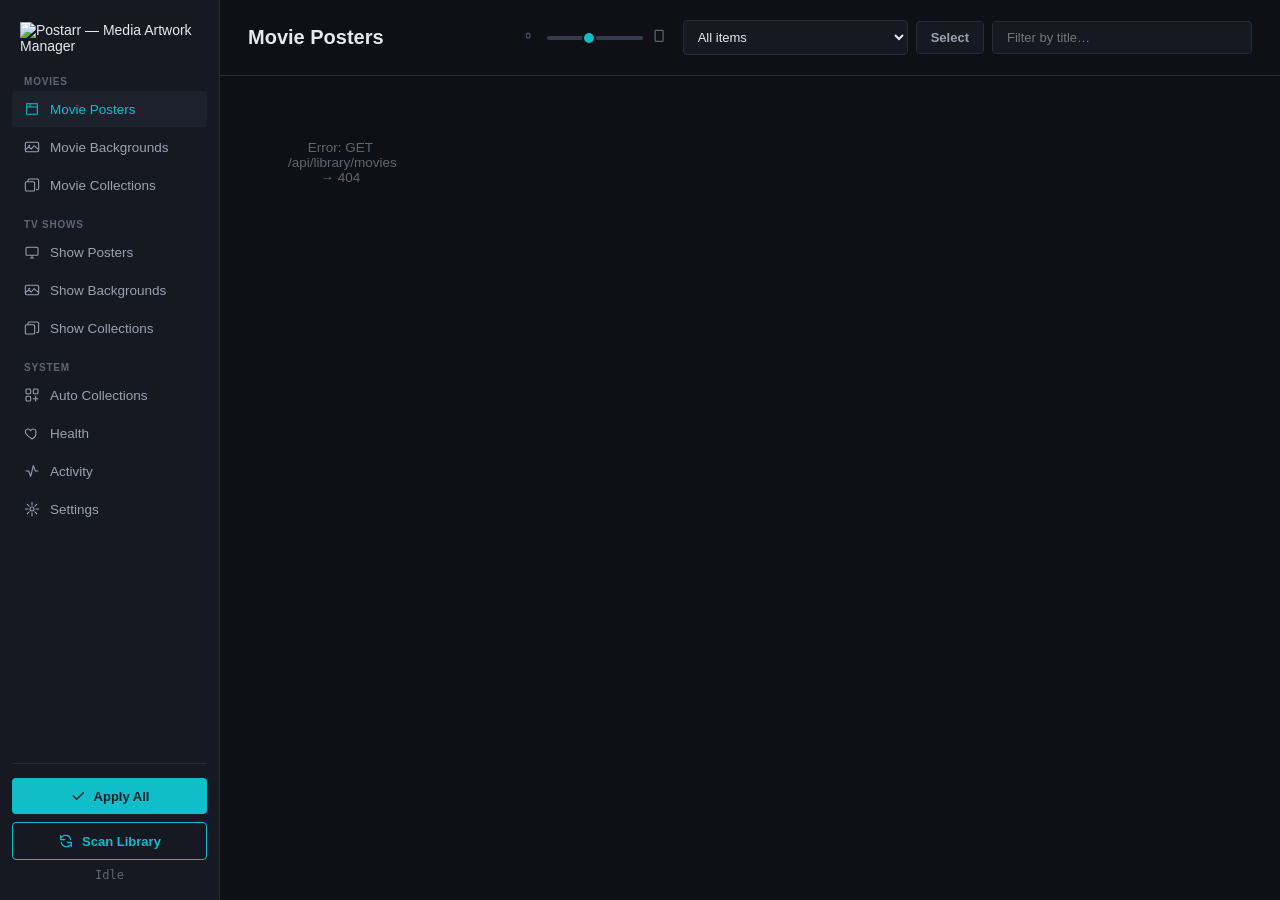
==== src/Postarr/wwwroot/index.html @ cadaa05f "Postarr 1.7.7: automatic database backups with restore - DatabaseBackupService: SQLite online backup" ====
<!DOCTYPE html>
<html lang="en">
<head>
  <meta charset="UTF-8" />
  <meta name="viewport" content="width=device-width, initial-scale=1.0" />
  <title>Postarr</title>
  <link rel="icon" href="/favicon.ico?v=1.0.34" sizes="any" />
  <link rel="stylesheet" href="css/app.css?v=1.0.78" />
</head>
<body>
<div id="app">

  <aside class="sidebar">
    <div class="brand">
      <img src="/images/logo/postarr-logo.png?v=1.0.44" alt="Postarr — Media Artwork Manager" class="brand-logo" />
    </div>

    <nav class="nav">
      <div class="nav-group-label">Movies</div>
      <button class="nav-item active" data-view="movies">
        <svg viewBox="0 0 24 24" width="16" height="16"><path d="M4 4h16v16H4z" stroke="currentColor" stroke-width="1.6" fill="none"/><path d="M4 9h16M9 4v5" stroke="currentColor" stroke-width="1.6"/></svg>
        Movie Posters
      </button>
      <button class="nav-item" data-view="movie-backgrounds">
        <svg viewBox="0 0 24 24" width="16" height="16"><rect x="2" y="5" width="20" height="14" rx="2" stroke="currentColor" stroke-width="1.6" fill="none"/><circle cx="8" cy="10" r="1.5" fill="currentColor"/><path d="M2 16l5-4 4 3 4-5 7 6" stroke="currentColor" stroke-width="1.6" fill="none" stroke-linecap="round"/></svg>
        Movie Backgrounds
      </button>
      <button class="nav-item" data-view="movie-collections">
        <svg viewBox="0 0 24 24" width="16" height="16"><rect x="2" y="7" width="14" height="14" rx="2" stroke="currentColor" stroke-width="1.6" fill="none"/><path d="M6 7V5a2 2 0 0 1 2-2h12a2 2 0 0 1 2 2v12a2 2 0 0 1-2 2h-2" stroke="currentColor" stroke-width="1.6" fill="none"/></svg>
        Movie Collections
      </button>

      <div class="nav-group-label" style="margin-top:10px">TV Shows</div>
      <button class="nav-item" data-view="shows">
        <svg viewBox="0 0 24 24" width="16" height="16"><rect x="3" y="5" width="18" height="12" rx="1.5" stroke="currentColor" stroke-width="1.6" fill="none"/><path d="M9 21h6M12 17v4" stroke="currentColor" stroke-width="1.6"/></svg>
        Show Posters
      </button>
      <button class="nav-item" data-view="show-backgrounds">
        <svg viewBox="0 0 24 24" width="16" height="16"><rect x="2" y="5" width="20" height="14" rx="2" stroke="currentColor" stroke-width="1.6" fill="none"/><circle cx="8" cy="10" r="1.5" fill="currentColor"/><path d="M2 16l5-4 4 3 4-5 7 6" stroke="currentColor" stroke-width="1.6" fill="none" stroke-linecap="round"/></svg>
        Show Backgrounds
      </button>
      <button class="nav-item" data-view="show-collections">
        <svg viewBox="0 0 24 24" width="16" height="16"><rect x="2" y="7" width="14" height="14" rx="2" stroke="currentColor" stroke-width="1.6" fill="none"/><path d="M6 7V5a2 2 0 0 1 2-2h12a2 2 0 0 1 2 2v12a2 2 0 0 1-2 2h-2" stroke="currentColor" stroke-width="1.6" fill="none"/></svg>
        Show Collections
      </button>

      <div class="nav-group-label" style="margin-top:10px">System</div>
      <button class="nav-item" data-view="auto-collections">
        <svg viewBox="0 0 24 24" width="16" height="16"><rect x="3" y="3" width="7" height="7" rx="1.5" stroke="currentColor" stroke-width="1.6" fill="none"/><rect x="14" y="3" width="7" height="7" rx="1.5" stroke="currentColor" stroke-width="1.6" fill="none"/><rect x="3" y="14" width="7" height="7" rx="1.5" stroke="currentColor" stroke-width="1.6" fill="none"/><path d="M17.5 14v7M14 17.5h7" stroke="currentColor" stroke-width="1.6" stroke-linecap="round"/></svg>
        Auto Collections
      </button>
      <button class="nav-item" data-view="health">
        <svg viewBox="0 0 24 24" width="16" height="16"><path d="M12 21s-7-4.35-9.5-8.5C1 9.5 2.5 6 6 6c2 0 3.2 1.2 4 2.5C10.8 7.2 12 6 14 6c3.5 0 5 3.5 3.5 6.5C19 16.65 12 21 12 21z" stroke="currentColor" stroke-width="1.6" fill="none" stroke-linejoin="round"/></svg>
        Health
        <span class="nav-badge" id="health-badge" hidden></span>
      </button>
      <button class="nav-item" data-view="activity">
        <svg viewBox="0 0 24 24" width="16" height="16"><path d="M3 12h4l3 8 4-16 3 8h4" stroke="currentColor" stroke-width="1.6" fill="none" stroke-linecap="round" stroke-linejoin="round"/></svg>
        Activity
        <span class="live-dot" id="live-dot" hidden></span>
      </button>
      <button class="nav-item" data-view="settings">
        <svg viewBox="0 0 24 24" width="16" height="16"><circle cx="12" cy="12" r="3" stroke="currentColor" stroke-width="1.6" fill="none"/><path d="M12 2v4M12 18v4M4.9 4.9l2.8 2.8M16.3 16.3l2.8 2.8M2 12h4M18 12h4M4.9 19.1l2.8-2.8M16.3 7.7l2.8-2.8" stroke="currentColor" stroke-width="1.6" stroke-linecap="round"/></svg>
        Settings
      </button>
    </nav>

    <div class="sidebar-footer">
      <button id="apply-all-btn" class="btn-apply-all">
        <svg viewBox="0 0 24 24" width="16" height="16"><path d="M5 12l5 5L20 7" stroke="currentColor" stroke-width="2" fill="none" stroke-linecap="round" stroke-linejoin="round"/></svg>
        Apply All
      </button>
      <button id="scan-btn" class="btn-scan">
        <svg viewBox="0 0 24 24" width="16" height="16"><path d="M4 4v6h6M20 20v-6h-6" stroke="currentColor" stroke-width="1.8" fill="none" stroke-linecap="round" stroke-linejoin="round"/><path d="M5 14a8 8 0 0 0 14.5 3M19 10A8 8 0 0 0 4.5 7" stroke="currentColor" stroke-width="1.8" fill="none" stroke-linecap="round"/></svg>
        Scan Library
      </button>
      <div class="scan-progress-wrap" id="scan-progress-wrap" hidden>
        <div class="scan-progress-bar"><div class="scan-progress-fill" id="scan-progress-fill"></div></div>
        <div class="scan-progress-text" id="scan-progress-text">Scanning…</div>
        <button id="cancel-scan-btn" class="btn-cancel-scan">✕ Cancel Scan</button>
      </div>
      <div class="scan-status" id="scan-status">Idle</div>
      <button id="logout-btn" class="btn-logout" hidden>Sign out</button>
    </div>
  </aside>

  <main class="content">
    <header class="topbar">
      <button id="nav-toggle" class="nav-toggle" aria-label="Open menu" aria-expanded="false">
        <svg viewBox="0 0 24 24" width="22" height="22" fill="none"><path d="M3 6h18M3 12h18M3 18h18" stroke="currentColor" stroke-width="2" stroke-linecap="round"/></svg>
      </button>
      <h1 id="view-title">Movies</h1>
      <div class="topbar-actions">
        <div class="size-control" id="size-control" title="Poster size">
          <svg viewBox="0 0 24 24" width="14" height="14" fill="none"><rect x="4" y="4" width="6" height="8" rx="1" stroke="currentColor" stroke-width="1.6"/></svg>
          <input type="range" id="size-slider" min="90" max="300" step="10" value="180" aria-label="Poster size" />
          <svg viewBox="0 0 24 24" width="19" height="19" fill="none"><rect x="4" y="3" width="10" height="14" rx="1" stroke="currentColor" stroke-width="1.5"/></svg>
        </div>
        <select id="filter-box" class="filter-box" title="Filter the grid"></select>
        <button id="select-mode-btn" class="select-mode-btn" title="Select multiple">Select</button>
        <input type="search" id="search-box" placeholder="Filter by title…" />
      </div>
    </header>

    <section id="view-movies"              class="view poster-grid"></section>
    <section id="view-movie-backgrounds"   class="view bg-grid"     hidden></section>
    <section id="view-movie-collections"   class="view poster-grid" hidden></section>
    <section id="view-shows"               class="view poster-grid" hidden></section>
    <section id="view-show-backgrounds"    class="view bg-grid"     hidden></section>
    <section id="view-show-collections"    class="view poster-grid" hidden></section>
    <section id="view-auto-collections"    class="view"             hidden></section>
    <section id="view-health"              class="view"             hidden></section>
    <section id="view-activity"            class="view"             hidden></section>
    <section id="view-settings"            class="view"             hidden></section>
  </main>

  <!-- Vertical A–Z jump index (click a letter to scroll the grid to it) -->
  <nav id="az-bar" class="az-bar" aria-label="Jump to letter" hidden></nav>

  <!-- Tap-to-close backdrop for the mobile nav drawer (hidden on desktop) -->
  <div id="nav-scrim" class="nav-scrim" hidden></div>

  <!-- Floating bulk-action bar, shown while multi-select is active -->
  <div id="selection-bar" class="selection-bar" hidden>
    <span id="selection-count">0 selected</span>
    <button id="sel-apply"   class="sel-btn sel-apply">✓ Apply</button>
    <button id="sel-dismiss" class="sel-btn sel-dismiss">✕ Dismiss</button>
    <button id="sel-clear"   class="sel-btn">Clear</button>
  </div>
</div>

<!-- Art picker modal -->
<div id="art-modal" class="modal-overlay" hidden>
  <div class="modal">
    <header class="modal-header">
      <div>
        <h2 id="modal-title">Choose artwork</h2>
        <div class="modal-subtitle" id="modal-subtitle"></div>
      </div>
      <button class="modal-close" id="modal-close">&times;</button>
    </header>
    <!-- Back button shown when drilling into season picker -->
    <button class="modal-back-btn" id="modal-back-btn" hidden>
      <svg viewBox="0 0 24 24" width="14" height="14" fill="none"><path d="M19 12H5M12 5l-7 7 7 7" stroke="currentColor" stroke-width="2" stroke-linecap="round" stroke-linejoin="round"/></svg>
      Back to show
    </button>
    <div class="modal-tabs" id="modal-tabs"></div>
    <div class="modal-toolbar" id="modal-toolbar">
      <label class="textless-toggle">
        <input type="checkbox" id="modal-textless-only" /> Textless only
      </label>
      <label class="textless-toggle match-set-toggle" id="match-set-toggle" hidden
             title="FanArt.tv posters only: also apply the posters from the same set (same language, uploaded together) to the show's other seasons">
        <input type="checkbox" id="modal-match-set" /> Match the other seasons (same FanArt.tv set)
      </label>
      <div class="modal-actions-right" id="modal-actions-right"></div>
    </div>
    <!-- Show detail view (poster + seasons) -->
    <div class="show-detail" id="show-detail" hidden></div>
    <!-- Candidate picker grid -->
    <div class="modal-grid" id="modal-grid" hidden></div>
  </div>
</div>

<div id="toast" class="toast" hidden></div>

<script src="https://cdnjs.cloudflare.com/ajax/libs/microsoft-signalr/7.0.5/signalr.min.js"></script>
<script src="js/app.js?v=1.0.78"></script>
</body>
</html>
---- src/Postarr/wwwroot/css/app.css ----
/* Kometa's default overlay font — used for every text badge so the grid, the settings preview
   and the poster baked by the server all match. */
@font-face {
  font-family: 'InterBadge';
  src: url('/fonts/Inter-Medium.ttf') format('truetype');
  font-weight: 400 700;
  font-display: swap;
}

:root {
  --bg-base: #0e1015;
  --bg-panel: #161922;
  --bg-panel-raised: #1d212c;
  --border-subtle: #262b38;
  --border-strong: #343b4a;
  --text-primary: #e7e9ee;
  --text-secondary: #9aa1b0;
  --text-tertiary: #5f6573;
  /* "Studio" brand theme — from the Postarr logo. Teal is the primary accent; coral is the warm
     highlight (Dismiss, Health badge, "pending"). Green/red stay as semantic status colours only
     (connection OK / errors), separate from the brand accent. The logo/icon images are unchanged. */
  --accent: #10bec9;          /* teal — primary accent */
  --accent-dim: #0e6d76;      /* deep teal */
  --accent-text: #04222a;     /* ink on teal fills */
  --accent-rgb: 16,190,201;   /* same as --accent, as an r,g,b triplet for rgba() (card glows) */
  --coral: #f2586e;           /* coral — highlight / attention / dismiss */
  --coral-text: #2a0910;      /* ink on coral fills */
  --coral-rgb: 242,88,110;    /* same as --coral, as an r,g,b triplet */
  --success: #4caf7d;         /* semantic "OK / connected" only */
  --warning: #e8a33d;
  --danger: #d4584a;          /* semantic "error" only */
  --badge-4k: #2e7d5b;
  --badge-hdr: #7c2db0;
  --badge-default: #1f2330;
  --radius-sm: 4px;
  --radius-md: 8px;
  --radius-lg: 12px;
  --font-ui: -apple-system, "Segoe UI", "Inter", Roboto, sans-serif;
  --font-mono: "Cascadia Mono", "JetBrains Mono", Consolas, monospace;
}

* { box-sizing: border-box; }
html, body { margin:0; padding:0; background:var(--bg-base); color:var(--text-primary); font-family:var(--font-ui); font-size:14px; height:100%; }

/* Ensure hidden always wins over any display: rule */
[hidden] { display: none !important; }

#app { display:grid; grid-template-columns:220px 1fr; height:100vh; }

/* ── Sidebar ──────────────────────────────────────────────────────────────── */
.sidebar { background:var(--bg-panel); border-right:1px solid var(--border-subtle); display:flex; flex-direction:column; padding:18px 12px; }
.brand { display:flex; align-items:center; gap:10px; padding:4px 8px 18px 8px; }
.brand-logo { width:100%; max-width:172px; height:auto; display:block; }
.brand-name { font-weight:700; font-size:17px; }
.nav { display:flex; flex-direction:column; gap:2px; flex:1; }
.nav-item { display:flex; align-items:center; gap:10px; background:none; border:none; color:var(--text-secondary); padding:10px 12px; border-radius:var(--radius-sm); font-size:13.5px; font-weight:500; text-align:left; cursor:pointer; }
.nav-item:hover { background:var(--bg-panel-raised); color:var(--text-primary); }
.nav-item.active { background:var(--bg-panel-raised); color:var(--accent); }
.nav-badge { margin-left:auto; background:var(--coral); color:var(--coral-text); font-size:11px; font-weight:700; padding:1px 7px; border-radius:999px; }
.sidebar-footer { border-top:1px solid var(--border-subtle); padding-top:14px; display:flex; flex-direction:column; gap:8px; }
.btn-apply-all { display:flex; align-items:center; justify-content:center; gap:8px; background:var(--accent); color:var(--accent-text); border:none; border-radius:var(--radius-sm); padding:10px; font-weight:700; font-size:13px; cursor:pointer; }
.btn-apply-all:hover { filter:brightness(1.08); }
.btn-apply-all:disabled { opacity:0.6; cursor:default; }
.btn-scan { display:flex; align-items:center; justify-content:center; gap:8px; background:transparent; color:var(--accent); border:1px solid var(--accent); border-radius:var(--radius-sm); padding:10px; font-weight:700; font-size:13px; cursor:pointer; }
.btn-scan:hover { background:var(--accent); color:var(--accent-text); }
.btn-scan:hover { filter:brightness(1.08); }
.btn-scan:disabled { opacity:0.6; cursor:default; }
.scan-status { text-align:center; font-size:12px; color:var(--text-tertiary); font-family:var(--font-mono); }
.scan-progress-wrap { display:flex; flex-direction:column; gap:5px; }
.scan-progress-bar { height:4px; background:var(--border-strong); border-radius:2px; overflow:hidden; }
.scan-progress-fill { height:100%; background:var(--accent); border-radius:2px; width:0%; transition:width 0.3s ease; }
.scan-progress-text { font-size:11px; color:var(--text-tertiary); font-family:var(--font-mono); text-align:center; white-space:nowrap; overflow:hidden; text-overflow:ellipsis; }
.live-dot { width:7px; height:7px; border-radius:50%; background:var(--accent); margin-left:auto; animation:pulse 1.5s infinite; display:inline-block; }
@keyframes pulse { 0%,100%{opacity:1} 50%{opacity:0.3} }
.btn-logout { background:none; border:1px solid var(--border-strong); color:var(--text-secondary); border-radius:var(--radius-sm); padding:8px; font-size:12px; cursor:pointer; text-align:center; }
.btn-logout:hover { border-color:var(--danger); color:var(--danger); }

/* ── Main content ─────────────────────────────────────────────────────────── */
.content { display:flex; flex-direction:column; overflow:hidden; }
.topbar { display:flex; align-items:center; justify-content:space-between; gap:14px; padding:20px 28px; border-bottom:1px solid var(--border-subtle); flex-shrink:0; }
/* Hamburger + drawer backdrop: hidden on desktop, shown by the mobile breakpoint below. */
.nav-toggle { display:none; align-items:center; justify-content:center; background:none; border:none; color:var(--text-primary); cursor:pointer; padding:6px; border-radius:var(--radius-sm); flex-shrink:0; }
.nav-toggle:hover { background:var(--bg-panel-raised); }
/* display:none by default so it can never overlay the desktop layout; the mobile
   breakpoint reveals it only while the drawer is open. */
.nav-scrim { display:none; position:fixed; inset:0; background:rgba(0,0,0,0.55); z-index:40; border:0; }
.topbar h1 { font-size:20px; font-weight:700; margin:0; }
#search-box { background:var(--bg-panel); border:1px solid var(--border-subtle); border-radius:var(--radius-sm); color:var(--text-primary); padding:8px 14px; font-size:13px; width:260px; }
#search-box:focus { outline:1px solid var(--accent); border-color:var(--accent); }
.view { flex:1; overflow-y:auto; padding:24px 28px; }

/* ── Poster grid ──────────────────────────────────────────────────────────── */
.poster-grid {
  display: grid;
  grid-template-columns: repeat(auto-fill, minmax(var(--poster-min, 180px), 1fr));
  gap: 20px;
  align-content: start;
}

.poster-card {
  position: relative;
  border-radius: var(--radius-md);
  overflow: hidden;
  background: var(--bg-panel);
  border: 1px solid var(--border-subtle);
  cursor: pointer;
  /* Fixed height ratio — critical so cards don't collapse when image is missing */
  width: 100%;
  padding-top: 150%; /* 2:3 ratio */
  height: 0;
}

.poster-card-inner {
  position: absolute;
  inset: 0;
  display: flex;
  flex-direction: column;
}

/* Status glow behind the card (replaces the corner status dots):
   teal = applied to Plex, coral = proposed/not yet applied. */
.poster-card, .bg-card { transition: box-shadow 0.2s ease; }
.poster-card.applied, .bg-card.applied {
  box-shadow: 0 0 20px 2px rgba(var(--accent-rgb), 0.55), 0 0 7px 0 rgba(var(--accent-rgb), 0.40);
  border-color: rgba(var(--accent-rgb), 0.45);
}
.poster-card.pending, .bg-card.pending {
  box-shadow: 0 0 20px 2px rgba(var(--coral-rgb), 0.55), 0 0 7px 0 rgba(var(--coral-rgb), 0.40);
  border-color: rgba(var(--coral-rgb), 0.45);
}

.poster-card img {
  width: 100%;
  height: 100%;
  object-fit: cover;
  display: block;
  flex: 1;
  min-height: 0;
}

.poster-card .badge-stack {
  position: absolute;
  bottom: 46px; /* above card-actions bar */
  right: 8px;
  display: flex;
  flex-direction: column;
  align-items: flex-end;
  gap: 4px;
  z-index: 6;
  pointer-events: none;
}

.badge { font-family:var(--font-mono); font-size:10.5px; font-weight:700; padding:3px 7px; border-radius:4px; background:var(--badge-default); color:var(--text-primary); border:1px solid rgba(255,255,255,0.08); }
.badge.res-4k { background:var(--badge-4k); }
.badge.res-hdr { background:var(--badge-hdr); }

/* Applied tick replaces source tag */
.applied-tick {
  position: absolute; top: 7px; left: 7px;
  background: var(--accent); color: var(--accent-text);
  border-radius: 50%; width: 20px; height: 20px;
  font-size: 11px; font-weight: 700;
  display: flex; align-items: center; justify-content: center;
  z-index: 5;
}

.poster-card .overlay-info {
  position: absolute;
  left: 0; right: 0;
  bottom: 40px; /* above action bar */
  top: auto;
  height: 60px;
  background: linear-gradient(to top, rgba(0,0,0,0.92) 0%, rgba(0,0,0,0) 100%);
  opacity: 0;
  transition: opacity 0.15s ease;
  display: flex;
  flex-direction: column;
  justify-content: flex-end;
  padding: 6px 8px;
  z-index: 3;
  pointer-events: none;
}

.poster-card:hover .overlay-info { opacity:1; }
.poster-card .item-title { font-size:12px; font-weight:600; line-height:1.3; }
.poster-card .item-year { font-size:10.5px; color:var(--text-secondary); font-family:var(--font-mono); }

/* Apply to Plex button — shown on hover */
.poster-card .apply-btn {
  position: absolute;
  top: 8px;
  right: 8px;
  background: var(--accent);
  color: var(--accent-text);
  border: none;
  border-radius: var(--radius-sm);
  padding: 5px 9px;
  font-size: 10.5px;
  font-weight: 700;
  cursor: pointer;
  opacity: 0;
  transition: opacity 0.15s;
  z-index: 4;
}
.poster-card:hover .apply-btn { opacity: 1; }
.poster-card .apply-btn:hover { filter: brightness(1.12); }

/* No-poster placeholder state */
.poster-card .no-poster {
  position: absolute;
  inset: 0;
  display: flex;
  flex-direction: column;
  align-items: center;
  justify-content: center;
  gap: 8px;
  color: var(--text-tertiary);
  font-size: 12px;
}
.poster-card .no-poster svg { opacity: 0.4; }

/* ── Backgrounds grid ─────────────────────────────────────────────────────── */
.bg-grid { display:grid; grid-template-columns:repeat(auto-fill, minmax(var(--bg-min, 280px),1fr)); gap:18px; align-content:start; }
.bg-card { position:relative; border-radius:var(--radius-md); overflow:hidden; background:var(--bg-panel); border:1px solid var(--border-subtle); cursor:pointer; width:100%; padding-top:56.25%; height:0; }
.bg-card-inner { position:absolute; inset:0; }
.bg-card img { width:100%; height:100%; object-fit:cover; display:block; }
.bg-card .overlay-info { position:absolute; inset:0; background:linear-gradient(to top,rgba(0,0,0,0.85) 0%,transparent 50%); opacity:0; transition:opacity 0.15s; display:flex; flex-direction:column; justify-content:flex-end; padding:12px; }
.bg-card:hover .overlay-info { opacity:1; }
.bg-card .item-title { font-size:13px; font-weight:600; }
.bg-card .source-tag { position:absolute; top:8px; left:8px; font-size:9.5px; font-weight:700; text-transform:uppercase; padding:2px 6px; border-radius:3px; background:rgba(14,16,21,0.85); color:var(--text-secondary); border:1px solid var(--border-subtle); }
.bg-card .apply-btn { position:absolute; top:8px; right:8px; background:var(--accent); color:var(--accent-text); border:none; border-radius:var(--radius-sm); padding:5px 9px; font-size:10.5px; font-weight:700; cursor:pointer; opacity:0; transition:opacity 0.15s; z-index:4; }
.bg-card:hover .apply-btn { opacity:1; }

/* Dismissed tiles — only rendered when Settings › "Show dismissed items" is on. Dimmed so they
   read as inactive at a glance, but still fully clickable so a poster can be chosen to restore. */
.dismissed-tag { position:absolute; top:8px; right:8px; z-index:5; font-size:9.5px; font-weight:700; text-transform:uppercase; letter-spacing:0.4px; padding:2px 6px; border-radius:3px; background:rgba(14,16,21,0.9); color:var(--text-tertiary); border:1px solid var(--border-subtle); }
.is-dismissed { opacity:0.55; transition:opacity 0.15s; }
.is-dismissed:hover { opacity:1; }

/* ── Queue / Activity ─────────────────────────────────────────────────────── */
.queue-list,.activity-list { display:flex; flex-direction:column; gap:10px; max-width:920px; }
.queue-row { display:flex; align-items:center; gap:14px; background:var(--bg-panel); border:1px solid var(--border-subtle); border-radius:var(--radius-md); padding:12px 16px; }
.queue-row img { width:44px; height:66px; object-fit:cover; border-radius:4px; background:var(--bg-panel-raised); }
.queue-row .meta { flex:1; }
.queue-row .meta .title { font-weight:600; font-size:13.5px; }
.queue-row .meta .reason { font-size:12px; color:var(--text-tertiary); margin-top:2px; }
.queue-actions { display:flex; gap:8px; }
.btn-approve,.btn-reject { border:none; border-radius:var(--radius-sm); padding:7px 14px; font-size:12.5px; font-weight:600; cursor:pointer; }
.btn-approve { background:var(--accent); color:var(--accent-text); }
.btn-reject { background:transparent; color:var(--danger); border:1px solid var(--danger); }
.empty-state { color:var(--text-tertiary); font-size:13.5px; padding:40px; text-align:center; }
.activity-row { display:flex; gap:12px; padding:10px 0; border-bottom:1px solid var(--border-subtle); font-size:13px; }
.activity-row .timestamp { font-family:var(--font-mono); color:var(--text-tertiary); font-size:11.5px; white-space:nowrap; width:150px; }
.activity-row.level-Warning .message { color:var(--warning); }
.activity-row.level-Error .message { color:var(--danger); }
.activity-live-header { display:flex; align-items:center; gap:10px; margin-bottom:14px; font-size:13px; color:var(--text-secondary); }

/* ── Settings ─────────────────────────────────────────────────────────────── */
.settings-form { max-width:640px; display:flex; flex-direction:column; gap:28px; }
.settings-section { background:var(--bg-panel); border:1px solid var(--border-subtle); border-radius:var(--radius-lg); padding:20px 22px; }
.settings-section h3 { margin:0 0 4px 0; font-size:14.5px; }
.settings-section .section-desc { font-size:12.5px; color:var(--text-tertiary); margin-bottom:16px; }
.field-row { display:flex; flex-direction:column; gap:6px; margin-bottom:14px; }
.field-row label { font-size:12.5px; font-weight:600; color:var(--text-secondary); }
.field-row input[type=text],.field-row input[type=password],.field-row input[type=number],.field-row select { background:var(--bg-base); border:1px solid var(--border-strong); border-radius:var(--radius-sm); color:var(--text-primary); padding:9px 12px; font-size:13px; font-family:var(--font-mono); }
.field-row input:focus,.field-row select:focus { outline:none; border-color:var(--accent); }
.field-with-test { display:flex; gap:8px; }
.field-with-test input { flex:1; }
.btn-test { background:var(--bg-panel-raised); border:1px solid var(--border-strong); color:var(--text-primary); border-radius:var(--radius-sm); padding:0 14px; font-size:12.5px; cursor:pointer; white-space:nowrap; }
.btn-test:hover { border-color:var(--accent); }
.test-result { font-size:11.5px; margin-top:2px; font-family:var(--font-mono); }
.test-result.ok { color:var(--success); }
.test-result.fail { color:var(--danger); }
.toggle-row { display:flex; align-items:center; justify-content:space-between; padding:10px 0; }
.toggle-row .toggle-label { font-size:13px; font-weight:500; }
.toggle-row .toggle-desc { font-size:11.5px; color:var(--text-tertiary); margin-top:2px; }
.switch { position:relative; width:40px; height:22px; flex-shrink:0; }
.switch input { opacity:0; width:0; height:0; }
.switch-track { position:absolute; inset:0; background:var(--border-strong); border-radius:999px; cursor:pointer; transition:background 0.15s; }
.switch-track::before { content:''; position:absolute; width:16px; height:16px; left:3px; top:3px; background:var(--text-primary); border-radius:50%; transition:transform 0.15s; }
.switch input:checked + .switch-track { background:var(--accent); }
.switch input:checked + .switch-track::before { transform:translateX(18px); background:var(--accent-text); }
.btn-save { align-self:flex-start; background:var(--accent); color:var(--accent-text); border:none; border-radius:var(--radius-sm); padding:11px 24px; font-weight:700; font-size:13.5px; cursor:pointer; }
.btn-save:hover { filter:brightness(1.08); }
.overlay-grid { display:grid; grid-template-columns:1fr 1fr; gap:0; }
.overlay-tick { display:flex; align-items:flex-start; gap:10px; padding:10px 0; border-bottom:1px solid var(--border-subtle); }
.overlay-tick:nth-last-child(-n+2) { border-bottom:none; }
.overlay-tick input[type=checkbox] { margin-top:2px; accent-color:var(--accent); width:15px; height:15px; flex-shrink:0; }
.overlay-tick-label { font-size:13px; font-weight:500; }
.overlay-tick-desc { font-size:11px; color:var(--text-tertiary); margin-top:1px; }

/* ── Modal ────────────────────────────────────────────────────────────────── */
.modal-overlay { position:fixed; inset:0; background:rgba(8,9,12,0.75); display:flex; align-items:center; justify-content:center; z-index:50; }
.modal { background:var(--bg-panel); border:1px solid var(--border-strong); border-radius:var(--radius-lg); width:min(900px,92vw); max-height:85vh; display:flex; flex-direction:column; overflow:hidden; }
.modal-header { display:flex; align-items:center; justify-content:space-between; padding:18px 22px; border-bottom:1px solid var(--border-subtle); }
.modal-header h2 { font-size:16px; margin:0; }
.modal-subtitle { font-size:12px; color:var(--text-tertiary); margin-top:2px; }
.modal-close { background:none; border:none; color:var(--text-secondary); font-size:22px; cursor:pointer; line-height:1; }
.modal-tabs { display:flex; gap:4px; padding:14px 22px 0; }
.modal-tab { background:none; border:none; color:var(--text-secondary); padding:8px 16px; font-size:13px; font-weight:600; cursor:pointer; border-bottom:2px solid transparent; }
.modal-tab.active { color:var(--accent); border-bottom-color:var(--accent); }
.modal-toolbar { display:flex; align-items:center; justify-content:space-between; padding:12px 22px 0; }
.textless-toggle { display:flex; align-items:center; gap:8px; font-size:12.5px; color:var(--text-secondary); cursor:pointer; }
.modal-actions-right { display:flex; gap:8px; }
.btn-restore { background:none; border:1px solid var(--border-strong); color:var(--text-secondary); border-radius:var(--radius-sm); padding:6px 12px; font-size:12px; cursor:pointer; }
.btn-restore:hover { border-color:var(--warning); color:var(--warning); }
.modal-grid { display:grid; grid-template-columns:repeat(auto-fill,minmax(130px,1fr)); gap:14px; padding:16px 22px 22px; overflow-y:auto; }
.modal-grid.bg-mode { grid-template-columns:repeat(auto-fill,minmax(200px,1fr)); }
.candidate-card { border-radius:var(--radius-sm); overflow:hidden; border:2px solid var(--border-subtle); cursor:pointer; position:relative; background:var(--bg-panel-raised); width:100%; padding-top:150%; height:0; }
.candidate-card.bg-mode { padding-top:56.25%; }
.candidate-card-inner { position:absolute; inset:0; }
.candidate-card img { width:100%; height:100%; object-fit:cover; display:block; }
.candidate-card:hover { border-color:var(--accent); }
.candidate-tag { position:absolute; bottom:6px; left:6px; font-size:9px; font-weight:700; text-transform:uppercase; padding:2px 5px; border-radius:3px; background:rgba(14,16,21,0.85); color:var(--text-secondary); }
.textless-flag { position:absolute; top:6px; right:6px; font-size:9px; font-weight:700; padding:2px 5px; border-radius:3px; background:var(--accent); color:var(--accent-text); }

/* ── Toast ────────────────────────────────────────────────────────────────── */
.toast { position:fixed; bottom:24px; right:24px; background:var(--bg-panel-raised); border:1px solid var(--border-strong); border-left:3px solid var(--accent); color:var(--text-primary); padding:12px 18px; border-radius:var(--radius-sm); font-size:13px; z-index:100; max-width:360px; }
.toast.error { border-left-color:var(--danger); }

/* ── Scrollbars ───────────────────────────────────────────────────────────── */
::-webkit-scrollbar { width:10px; height:10px; }
::-webkit-scrollbar-track { background:transparent; }
::-webkit-scrollbar-thumb { background:var(--border-strong); border-radius:5px; }
::-webkit-scrollbar-thumb:hover { background:var(--text-tertiary); }
/* The poster/background grids hide their scrollbar — the A–Z bar handles jumping and the wheel still
   scrolls, so the right edge stays clean. Other panels (settings, activity) keep theirs. */
.poster-grid, .bg-grid { scrollbar-width: none; }
.poster-grid::-webkit-scrollbar, .bg-grid::-webkit-scrollbar { display: none; }

/* ── Nav group labels ────────────────────────────────────────────────────── */
.nav-group-label { font-size:10px; font-weight:700; text-transform:uppercase; letter-spacing:0.8px; color:var(--text-tertiary); padding:4px 12px 2px; }

/* ── Cancel scan button ──────────────────────────────────────────────────── */
.btn-cancel-scan { width:100%; background:none; border:1px solid var(--danger); color:var(--danger); border-radius:var(--radius-sm); padding:5px; font-size:11.5px; cursor:pointer; margin-top:4px; }
.btn-cancel-scan:hover { background:var(--danger); color:#fff; }

/* ── Apply All button ────────────────────────────────────────────────────── */
.btn-apply-all { display:flex; align-items:center; justify-content:center; gap:8px; background:var(--accent); color:var(--accent-text); border:none; border-radius:var(--radius-sm); padding:10px; font-weight:700; font-size:13px; cursor:pointer; }
.btn-apply-all:hover { filter:brightness(1.08); }
.btn-apply-all:disabled { opacity:0.6; cursor:default; }

/* ── Card action buttons (Apply / Change / Dismiss) ─────────────────────── */
.card-actions {
  position: absolute;
  bottom: 0; left: 0; right: 0;
  display: flex;
  gap: 2px;
  padding: 6px;
  background: linear-gradient(to top, rgba(0,0,0,0.95) 0%, rgba(0,0,0,0) 100%);
  opacity: 0;
  transition: opacity 0.15s ease;
  z-index: 5;
}
.poster-card:hover .card-actions,
.bg-card:hover .card-actions { opacity: 1; }

.card-btn {
  flex: 1;
  border: none;
  border-radius: 3px;
  padding: 5px 4px;
  font-size: 10px;
  font-weight: 700;
  cursor: pointer;
  white-space: nowrap;
  text-align: center;
}
.card-btn-apply   { background: var(--accent);          color: var(--accent-text); }
.card-btn-change  { background: var(--bg-panel-raised); color: var(--text-primary); }
.card-btn-dismiss { background: var(--coral);           color: var(--coral-text); }
.card-btn:hover   { filter: brightness(1.15); }

/* Remove old single apply-btn since we now use card-actions */
.apply-btn { display: none; }

/* Pending indicator — amber dot on cards that have a proposed but unapplied poster */
.pending-dot {
  position: absolute;
  top: 8px;
  right: 8px;
  width: 10px;
  height: 10px;
  border-radius: 50%;
  background: var(--coral);
  border: 2px solid var(--bg-base);
  z-index: 3;
}

/* ── Show detail modal ───────────────────────────────────────────────────── */
.show-detail { display: flex; flex-direction: column; gap: 0; overflow-y: auto; padding: 0 22px 22px; }

.show-detail-section { margin-bottom: 20px; }
.show-detail-section h4 { font-size: 12px; font-weight: 700; text-transform: uppercase;
  letter-spacing: 0.6px; color: var(--text-tertiary); margin: 0 0 12px; padding-top: 16px;
  border-top: 1px solid var(--border-subtle); }
.show-detail-section:first-child h4 { border-top: none; padding-top: 0; }

.show-poster-row { display: flex; align-items: flex-start; gap: 16px; }
.show-poster-thumb {
  width: 90px; flex-shrink: 0; border-radius: var(--radius-sm);
  overflow: hidden; border: 1px solid var(--border-subtle);
  background: var(--bg-panel-raised); aspect-ratio: 2/3; position: relative;
}
.show-poster-thumb img { width: 100%; height: 100%; object-fit: cover; display: block; }
.show-poster-thumb .no-poster { position: absolute; inset: 0; display: flex; align-items: center; justify-content: center; }
.show-poster-thumb:hover { border-color: var(--accent); }   /* matches the season posters' hover */
.show-poster-actions { display: flex; flex-direction: column; gap: 8px; justify-content: center; }
.show-poster-actions .card-btn { flex: none; padding: 8px 18px; font-size: 12px; border-radius: var(--radius-sm); }
.show-poster-source { font-size: 11px; color: var(--text-tertiary); font-family: var(--font-mono); margin-top: 4px; }

.season-grid {
  display: grid;
  grid-template-columns: repeat(auto-fill, minmax(110px, 1fr));
  gap: 12px;
}

.season-card { display: flex; flex-direction: column; gap: 6px; }
.season-thumb {
  width: 100%; aspect-ratio: 2/3; border-radius: var(--radius-sm);
  overflow: hidden; border: 1px solid var(--border-subtle);
  background: var(--bg-panel-raised); position: relative; cursor: pointer;
}
.season-thumb img { width: 100%; height: 100%; object-fit: cover; display: block; }
.season-thumb .no-poster { position: absolute; inset: 0; display: flex; flex-direction: column;
  align-items: center; justify-content: center; gap: 4px; color: var(--text-tertiary); font-size: 10px; }
.season-thumb:hover { border-color: var(--accent); }
.season-pending-dot { position: absolute; top: 5px; right: 5px; width: 8px; height: 8px;
  border-radius: 50%; background: var(--coral); border: 1px solid var(--bg-base); }
.season-applied-dot { position: absolute; top: 5px; right: 5px; width: 8px; height: 8px;
  border-radius: 50%; background: var(--accent); border: 1px solid var(--bg-base); }
.season-label { font-size: 11px; font-weight: 600; text-align: center; color: var(--text-secondary); }
.season-actions { display: flex; gap: 3px; }
.season-actions .card-btn { flex: 1; padding: 4px 2px; font-size: 9.5px; }

/* Picker back button */
.modal-back-btn {
  background: none; border: none; color: var(--text-secondary);
  font-size: 13px; cursor: pointer; padding: 0; display: flex; align-items: center; gap: 6px;
  margin: 12px 22px 0;
}
.modal-back-btn:hover { color: var(--text-primary); }

/* ── Badge preview ───────────────────────────────────────────────────────── */
.badge-preview-wrap {
  position: sticky;
  top: 24px;
  display: flex;
  flex-direction: column;
  gap: 12px;
  align-self: flex-start;
}

.badge-preview-label {
  font-size: 11.5px;
  font-weight: 600;
  color: var(--text-tertiary);
  text-align: center;
  text-transform: uppercase;
  letter-spacing: 0.5px;
}

#badge-preview-canvas {
  border-radius: var(--radius-md);
  border: 1px solid var(--border-subtle);
  cursor: crosshair;
  display: block;
  width: 100%;
  height: auto;
}
/* Focused for arrow-key nudging — the on-canvas coral ring is the real selection cue, so show a
   subtle teal border instead of the browser's default focus box. */
#badge-preview-canvas:focus { outline: none; border-color: var(--accent); }

.badge-preview-hint {
  font-size: 10.5px;
  color: var(--text-tertiary);
  text-align: center;
  line-height: 1.4;
}

.settings-with-preview {
  display: grid;
  grid-template-columns: 1fr 320px;
  gap: 28px;
  align-items: start;
}

@media (max-width: 960px) {
  .settings-with-preview { grid-template-columns: 1fr; }
  .badge-preview-wrap { position: static; }
}

/* ── Card badges — one absolutely-positioned box per enabled overlay type ──
   Position (left/top) comes from each badge's own X/Y fraction (set inline per
   card, from the same settings used by the Plex-applied overlay renderer), so
   the grid preview matches Settings and the actual applied poster. ────────── */
/* Kometa-flavoured backdrop box: semi-transparent black (back_color #00000099 = 60%), rounded
   (back_radius 30), UNIFORM HEIGHT across every info badge for consistency — but the WIDTH hugs
   the content so badges stay compact and don't tile into a bar on the small grid cards. */
.item-badge {
  position: absolute;
  z-index: 6;
  pointer-events: none;
  transform: translate(-50%, -50%);
  box-sizing: border-box;
  height: var(--card-box-height, 6.6%);
  width: auto;
  background: rgba(0,0,0,0.6);
  border-radius: var(--card-box-radius, 5px);
  display: inline-flex;
  align-items: center;
  justify-content: center;
  gap: 4px;
  padding: 0 4px;
}
.item-badge img { height: 70%; width: auto; display: block; }

/* Resolution: LEFT-ANCHORED (its left edge sits at the position), so every variant (4K/1080P/
   720P…) shares the same left edge — the box hugs its own text, so nothing is cut off and
   there's no wasted empty space. */
.item-badge.has-pill {
  width: auto;
  justify-content: flex-start;
  transform: translate(0, -50%);
}
.item-badge.has-pill img { height: 48%; }

/* Rating score sits inline beside its icon; empty spans collapse so image-only badges centre. */
.item-badge-subtext:empty { display: none; }
.item-badge-subtext:not(:empty) {
  font-family: 'InterBadge', var(--font-ui);
  font-size: var(--card-box-fontsize, 9px);
  font-weight: 700;
  color: #fff;
  white-space: nowrap;
  line-height: 1;
}

/* Text-only badges (status, episode count, trending…) — text centred in the same box. */
.item-badge.text-pill {
  /* max-width is set inline per badge; truncate rather than spill off the card */
  overflow: hidden;
  text-overflow: ellipsis;
  font-family: 'InterBadge', var(--font-ui);
  font-size: var(--card-box-fontsize, 9px);
  font-weight: 700;
  color: #fff;
  white-space: nowrap;
  padding: 0 5px;
}
.item-badge-fallback {
  font-family: 'InterBadge', var(--font-ui);
  font-size: var(--card-box-fontsize, 9px);
  font-weight: 700;
  color: #fff;
  white-space: nowrap;
}

/* Corner-ribbon badges (Rotten Tomatoes, Oscar/Emmy) are diagonal sashes — no box/border. */
.item-badge.ribbon {
  background: none;
  border: none;
  padding: 0;
  width: var(--card-badge-width, 22%);
  height: auto;
  display: block;
}
.item-badge.ribbon img { display: block; width: 100%; height: auto; }

/* ── Badge size slider ───────────────────────────────────────────────────── */
.slider-row { margin-bottom: 8px; }
.slider-label-row { display: flex; justify-content: space-between; align-items: baseline; margin-bottom: 6px; }
.slider-label-row label { font-size: 13px; color: var(--text-secondary); }
.slider-value { font-size: 13px; font-weight: 700; color: var(--accent); font-family: var(--font-mono); min-width: 36px; text-align: right; }
.slider-hints { display: flex; justify-content: space-between; font-size: 10px; color: var(--text-tertiary); margin-top: 3px; }
input[type=range] { display: block; width: 100%; height: 4px; cursor: pointer; }

/* ── Upload spinner ──────────────────────────────────────────────────────── */
.upload-spinner { flex-direction: column; }
.spinner {
  width: 36px; height: 36px;
  border: 3px solid var(--border-subtle);
  border-top-color: var(--accent);
  border-radius: 50%;
  animation: spin 0.7s linear infinite;
  margin: 0 auto;
}
@keyframes spin { to { transform: rotate(360deg); } }

/* ── Drag-over on modal grid ─────────────────────────────────────────────── */
.modal-grid.drag-over {
  outline: 2px dashed var(--accent);
  outline-offset: -4px;
  background: rgba(16,190,201,0.07);
}

/* ── drag-drop hint in modal ─────────────────────────────────────────────── */
.modal-drop-hint {
  grid-column: 1 / -1;
  text-align: center;
  color: var(--text-tertiary);
  font-size: 12px;
  padding: 8px 0 2px;
  border-top: 1px dashed var(--border-subtle);
  margin-top: 4px;
}

/* ── A–Z jump index ─────────────────────────────────────────────────────────
   Fixed vertical letter strip on the right; click a letter to scroll the grid
   to the first title starting with it. The active letter highlights.
   (Defined before the media queries so the mobile overrides below win.) */
.az-bar {
  position: fixed;
  right: 4px;
  top: 66px; bottom: 8px;          /* full window height, below the top bar so it clears the search box */
  z-index: 30;
  display: flex; flex-direction: column; align-items: center;
  justify-content: space-evenly;   /* letters spread evenly down the whole height; the strip stays put */
  gap: 0; padding: 0 2px;
  user-select: none;
}
.az-bar button {
  appearance: none; background: none; border: 0;
  color: rgba(255,255,255,0.78);
  font-family: var(--font-mono); font-size: 11px; font-weight: 700; line-height: 1;
  padding: 1px 7px; min-width: 20px; text-align: center;
  border-radius: 6px; cursor: pointer;
  /* No pill behind the strip now, so each letter gets a shadow to stay legible over bright posters. */
  text-shadow: 0 1px 3px rgba(0,0,0,0.9);
  transition: color 0.12s ease;
}
.az-bar button:hover:not(:disabled) { color: #fff; }
.az-bar button.active { color: var(--accent-text); background: var(--accent); text-shadow: none; }
.az-bar button:disabled { opacity: 0.3; cursor: default; }
/* Reserve space so the rightmost cards never sit under the bar. */
.content.az-on .view { padding-right: 36px; }

/* ═══ Responsive / mobile ═══════════════════════════════════════════════════
   Below 820px the fixed sidebar becomes an off-canvas drawer toggled by the
   hamburger in the top bar, the content pane goes full-width, and the grids
   tighten so posters fit a phone screen. */
@media (max-width: 820px) {
  #app { grid-template-columns: 1fr; }

  /* Sidebar → slide-in drawer */
  .sidebar {
    position: fixed;
    top: 0; left: 0; bottom: 0;
    width: 264px; max-width: 82vw;
    z-index: 50;
    transform: translateX(-100%);
    transition: transform 0.25s ease;
    box-shadow: 2px 0 22px rgba(0,0,0,0.55);
    overflow-y: auto;
  }
  body.nav-open .sidebar { transform: translateX(0); }
  body.nav-open .nav-scrim { display: block; }

  .nav-toggle { display: inline-flex; }

  /* Top bar: hamburger | title (flexes/ellipsizes) | search (shrinks) */
  .topbar { padding: 14px 16px; }
  .topbar h1 { font-size: 17px; flex: 1; min-width: 0; overflow: hidden; text-overflow: ellipsis; white-space: nowrap; }
  #search-box { width: 40vw; max-width: 200px; }

  .view { padding: 16px 14px; }

  /* Tighter grids so multiple columns still fit on a narrow screen. Still driven by the size slider
     (--poster-min / --bg-min) so it works on tablets/phones, not just desktop. */
  .poster-grid { grid-template-columns: repeat(auto-fill, minmax(var(--poster-min, 180px), 1fr)); gap: 14px; }
  .bg-grid     { grid-template-columns: repeat(auto-fill, minmax(var(--bg-min, 280px), 1fr)); gap: 14px; }

  /* Settings two-column rows stack */
  .overlay-grid { grid-template-columns: 1fr; }

  /* Modal fills more of the screen and its grids tighten */
  .modal { width: 96vw; max-height: 92vh; }
  .modal-header, .modal-tabs, .modal-toolbar { padding-left: 16px; padding-right: 16px; }
  .show-detail, .modal-grid { padding-left: 16px; padding-right: 16px; }
  .modal-grid          { grid-template-columns: repeat(auto-fill, minmax(110px, 1fr)); }
  .modal-grid.bg-mode  { grid-template-columns: repeat(auto-fill, minmax(160px, 1fr)); }

  .toast { left: 16px; right: 16px; bottom: 16px; max-width: none; }

  /* A–Z bar: slightly larger touch targets, snug to the edge */
  .az-bar { right: 2px; top: 60px; bottom: 6px; padding: 0 1px; }
  .az-bar button { font-size: 10px; padding: 1px 5px; min-width: 16px; }
  .content.az-on .view { padding-right: 24px; }
}

/* Phones: two fixed columns and a smaller search box. */
@media (max-width: 480px) {
  .view { padding: 12px 10px; }
  /* Phones are narrow, so scale the slider size down a touch: the default (180) lands at ~2 columns,
     dragging left packs in 3+, dragging right goes to 1 big poster. The slider stays live here. */
  .poster-grid { grid-template-columns: repeat(auto-fill, minmax(calc(var(--poster-min, 180px) * 0.9), 1fr)); gap: 12px; }
  .bg-grid     { grid-template-columns: repeat(auto-fill, minmax(calc(var(--bg-min, 280px) * 0.8), 1fr)); gap: 12px; }
  .modal-grid          { grid-template-columns: repeat(3, 1fr); }
  .modal-grid.bg-mode  { grid-template-columns: repeat(2, 1fr); }
  .topbar h1 { font-size: 16px; }
  #search-box { width: 34vw; }
}

/* ── Grid filters + multi-select toolbar ─────────────────────────────────────── */
.topbar-actions { display:flex; align-items:center; gap:8px; margin-left:auto; }
.filter-box { background:var(--bg-panel); border:1px solid var(--border-subtle); border-radius:var(--radius-sm); color:var(--text-primary); padding:8px 10px; font-size:13px; cursor:pointer; }
.filter-box:focus { outline:1px solid var(--accent); border-color:var(--accent); }
.select-mode-btn { background:var(--bg-panel); border:1px solid var(--border-subtle); border-radius:var(--radius-sm); color:var(--text-secondary); padding:8px 14px; font-size:13px; font-weight:600; cursor:pointer; }
.select-mode-btn:hover { color:var(--text-primary); border-color:var(--border-strong); }
.select-mode-btn.active { background:var(--accent); color:var(--accent-text); border-color:var(--accent); }

/* Poster-size slider (topbar). Small→large poster icons flank a range that drives --poster-min. */
.size-control { display:flex; align-items:center; gap:7px; color:var(--text-tertiary); padding:0 4px; }
.size-control svg { flex:none; }
#size-slider { -webkit-appearance:none; appearance:none; width:96px; height:4px; border-radius:999px;
  background:var(--border-strong); cursor:pointer; }
#size-slider::-webkit-slider-thumb { -webkit-appearance:none; appearance:none; width:14px; height:14px;
  border-radius:50%; background:var(--accent); border:2px solid var(--bg-base); cursor:pointer; }
#size-slider::-moz-range-thumb { width:14px; height:14px; border-radius:50%; background:var(--accent);
  border:2px solid var(--bg-base); cursor:pointer; }

/* Selection state on cards (only meaningful while body.select-mode). */
body.select-mode .poster-card, body.select-mode .bg-card { cursor:pointer; }
body.select-mode .poster-card .card-actions,
body.select-mode .bg-card .card-actions { pointer-events:none; opacity:0; }  /* buttons inert while selecting */
.poster-card.selected, .bg-card.selected { outline:3px solid var(--accent); outline-offset:-3px; border-radius:var(--radius-md); }
.poster-card.selected::after, .bg-card.selected::after {
  content:'✓'; position:absolute; top:8px; left:8px; z-index:6;
  width:22px; height:22px; display:flex; align-items:center; justify-content:center;
  background:var(--accent); color:var(--accent-text); border-radius:999px; font-size:13px; font-weight:800;
}

.selection-bar { position:fixed; left:50%; bottom:22px; transform:translateX(-50%); z-index:60;
  display:flex; align-items:center; gap:10px; background:var(--bg-panel-raised);
  border:1px solid var(--border-strong); border-radius:999px; padding:8px 10px 8px 18px;
  box-shadow:0 8px 30px rgba(0,0,0,0.5); }
#selection-count { font-size:13px; font-weight:600; color:var(--text-primary); min-width:92px; }
.sel-btn { border:none; border-radius:999px; padding:7px 14px; font-size:12.5px; font-weight:700; cursor:pointer;
  background:var(--bg-panel); color:var(--text-secondary); }
.sel-btn:hover:not(:disabled) { color:var(--text-primary); }
.sel-btn:disabled { opacity:0.45; cursor:default; }
.sel-apply { background:var(--accent); color:var(--accent-text); }
.sel-dismiss { background:var(--coral); color:var(--coral-text); }

/* ── Health view ─────────────────────────────────────────────────────────────── */
.health-wrap { display:grid; grid-template-columns:320px 1fr; gap:20px; align-items:start; max-width:1100px; }
.health-card { background:var(--bg-panel); border:1px solid var(--border-subtle); border-radius:var(--radius-md); padding:18px 20px; }
.health-card h3 { margin:0 0 14px; font-size:14.5px; font-weight:700; color:var(--text-primary); }
.hs-list { display:flex; flex-direction:column; gap:2px; }
.hs-row { display:flex; align-items:center; gap:10px; padding:6px 0; font-size:13px; }
.hs-name { color:var(--text-primary); font-weight:500; }
.hs-state { margin-left:auto; color:var(--text-tertiary); font-size:12px; }
.hs-dot { width:9px; height:9px; border-radius:999px; flex-shrink:0; }
.hs-ok  { background:var(--success); }
.hs-bad { background:var(--danger); }
.hs-off { background:var(--text-tertiary); }
.hs-scan { margin-top:14px; padding-top:12px; border-top:1px solid var(--border-subtle); font-size:12.5px; color:var(--text-secondary); }
.hi-groups { display:flex; flex-direction:column; gap:8px; }
.hi-group { background:var(--bg-panel-raised); border:1px solid var(--border-subtle); border-radius:var(--radius-sm); padding:4px 12px; }
.hi-group[data-empty="1"] summary { opacity:0.6; }
.hi-group summary { cursor:pointer; padding:8px 0; font-size:13.5px; font-weight:600; color:var(--text-primary); display:flex; align-items:center; gap:10px; list-style:none; }
.hi-group summary::-webkit-details-marker { display:none; }
.hi-count { min-width:26px; text-align:center; background:var(--border-strong); color:var(--text-secondary); font-size:12px; font-weight:700; padding:1px 6px; border-radius:999px; }
.hi-count.has { background:var(--coral); color:var(--coral-text); }
.hi-desc { font-size:12px; color:var(--text-tertiary); padding:0 0 10px; }
.hi-list { display:flex; flex-wrap:wrap; gap:6px; padding-bottom:10px; }
.hi-item { background:var(--bg-panel); border:1px solid var(--border-subtle); border-radius:var(--radius-sm); color:var(--text-secondary); padding:5px 10px; font-size:12px; cursor:pointer; }
.hi-item:hover { color:var(--text-primary); border-color:var(--accent); }
.hi-year { color:var(--text-tertiary); }
.hi-none { font-size:12px; color:var(--success); }
.hi-more { width:100%; font-size:11.5px; color:var(--text-tertiary); padding-top:2px; }
.hst-card { border:1px solid var(--warning); border-radius:var(--radius-sm); padding:12px 14px; margin-bottom:12px; background:var(--bg-panel-raised); }
.hst-title { font-size:13.5px; font-weight:700; color:var(--warning); padding-bottom:6px; }
.hst-lib { border-top:1px solid var(--border-subtle); padding:10px 0 4px; }
.hst-head { font-size:13px; color:var(--text-primary); }
.hst-titles { font-size:12px; color:var(--text-tertiary); padding:4px 0 8px; }
@media (max-width: 760px) { .health-wrap { grid-template-columns:1fr; } }

/* ── Appearance / theme picker ──────────────────────────────────────────────── */
.theme-row { display:flex; gap:22px; align-items:center; flex-wrap:wrap; margin-top:4px; }
.theme-logo-wrap { background:var(--bg-base); border:1px solid var(--border-subtle); border-radius:var(--radius-md);
  padding:16px 20px; display:flex; align-items:center; justify-content:center; min-width:210px; min-height:96px; }
.theme-logo-preview { max-width:210px; height:auto; display:block; }
.theme-pickers { display:flex; flex-direction:column; gap:12px; }
.theme-pick { display:flex; align-items:center; gap:12px; }
.theme-pick input[type=color] { width:44px; height:44px; border:1px solid var(--border-strong); border-radius:10px;
  background:none; cursor:pointer; padding:2px; flex:none; }
.theme-pick label { font-size:13px; font-weight:600; color:var(--text-primary); }
.theme-pick label small { display:block; color:var(--text-tertiary); font-weight:400; font-size:11px; margin-top:1px; }
.theme-presets { display:flex; flex-wrap:wrap; gap:8px; margin-top:16px; }
.theme-preset { border:1px solid var(--border-strong); background:var(--bg-panel-raised); color:var(--text-secondary);
  border-radius:999px; padding:6px 12px; font-size:12px; font-weight:600; cursor:pointer; display:flex; align-items:center; gap:8px; }
.theme-preset:hover { color:var(--text-primary); border-color:var(--accent); }
.tp-sw { width:26px; height:12px; border-radius:3px; box-shadow:inset 0 0 0 1px rgba(255,255,255,.1); }

/* ── Auto Collections ─────────────────────────────────────────────────────── */
.ac-wrap { display:flex; flex-direction:column; gap:18px; max-width:1100px; }
.ac-sync { display:flex; align-items:flex-start; gap:8px; font-size:13px; color:var(--text-secondary); margin-bottom:14px; line-height:1.45; }
.ac-sync input { margin-top:3px; }
.ac-sync a { color:var(--accent); }
.ac-actions { display:flex; flex-wrap:wrap; align-items:center; gap:10px; }
.ac-actions .btn-test { padding:10px 14px; }
.ac-actions button:disabled { opacity:.5; cursor:default; }
.ac-status { font-size:12.5px; color:var(--text-tertiary); }
.ac-row { align-items:center; padding-right:12px; }
.ac-row .ac-body { flex:1; min-width:0; }
.ac-blocked .overlay-tick-label { color:var(--text-tertiary); }
.ac-tag { display:inline-block; font-size:10.5px; font-weight:600; letter-spacing:.02em; color:var(--text-tertiary);
  border:1px solid var(--border-strong); border-radius:999px; padding:0 7px; margin-left:4px; vertical-align:1px; }
.ac-made { display:inline-block; font-size:10.5px; font-weight:600; color:var(--success); margin-left:6px; }
.ac-min { display:flex; align-items:center; gap:6px; font-size:11.5px; color:var(--text-tertiary); white-space:nowrap; }
.ac-min input { width:54px; background:var(--bg-base); border:1px solid var(--border-strong); border-radius:var(--radius-sm);
  color:var(--text-primary); padding:5px 6px; font-size:12.5px; font-family:var(--font-mono); }
.ac-hint { font-size:12.5px; color:var(--text-secondary); background:var(--bg-panel-raised); border-radius:var(--radius-sm); padding:8px 12px; margin-top:12px; }
.ac-hint.ac-err { color:var(--danger); }
.ac-summary { display:flex; flex-wrap:wrap; gap:6px; font-size:13px; margin:6px 0 4px; }
.ac-chip { display:inline-block; font-size:11px; font-weight:700; border-radius:999px; padding:2px 9px; white-space:nowrap;
  background:var(--bg-panel-raised); color:var(--text-secondary); }
.ac-chip.ac-create { background:rgba(40,170,90,.18);  color:var(--success); }
.ac-chip.ac-update { background:rgba(40,130,220,.18); color:#5aa9f0; }
.ac-chip.ac-delete { background:rgba(220,60,60,.18);  color:var(--danger); }
.ac-chip.ac-skip   { background:rgba(220,160,40,.16); color:var(--warning); }
.ac-table-wrap { overflow-x:auto; margin-top:12px; }
.ac-table { width:100%; border-collapse:collapse; font-size:12.5px; }
.ac-table th { text-align:left; font-weight:600; color:var(--text-tertiary); padding:6px 8px; border-bottom:1px solid var(--border-strong); }
.ac-table td { padding:6px 8px; border-bottom:1px solid var(--border-subtle); vertical-align:top; }
.ac-table .ac-num { text-align:right; font-family:var(--font-mono); }
.ac-table .ac-dim { color:var(--text-tertiary); }
.ac-choose-row { display:flex; align-items:center; gap:8px; margin-top:6px; }
.ac-choose { background:none; border:1px solid var(--border-strong); color:var(--text-secondary); border-radius:var(--radius-sm);
  padding:3px 10px; font-size:11.5px; cursor:pointer; }
.ac-choose:hover { border-color:var(--accent); color:var(--text-primary); }
.ac-picked { font-size:11.5px; color:var(--text-tertiary); }
.ac-picker { max-width:640px; width:calc(100% - 32px); max-height:86vh; display:flex; flex-direction:column; }
.ac-picker-tools { display:flex; gap:8px; padding:12px 22px 8px; }
.ac-picker-tools input { flex:1; min-width:0; background:var(--bg-base); border:1px solid var(--border-strong); border-radius:var(--radius-sm);
  color:var(--text-primary); padding:8px 10px; font-size:13px; }
.ac-picker-list { flex:1; overflow-y:auto; padding:4px 22px; display:grid; grid-template-columns:1fr 1fr; gap:0 18px; align-content:start; }
.ac-val { display:flex; align-items:center; gap:8px; padding:5px 0; border-bottom:1px solid var(--border-subtle); font-size:13px; }
.ac-val[hidden] { display:none; }
.ac-val-main { display:flex; align-items:center; gap:8px; flex:1; min-width:0; cursor:pointer; }
.ac-merge { max-width:120px; background:var(--bg-base); border:1px solid var(--border-subtle); border-radius:var(--radius-sm);
  color:var(--text-tertiary); font-size:11px; padding:2px 4px; }
.ac-merge:focus, .ac-merge:hover { border-color:var(--border-strong); color:var(--text-primary); }
.ac-format { display:flex; flex-direction:column; gap:4px; margin-bottom:8px; }
.ac-format input { background:var(--bg-base); border:1px solid var(--border-strong); border-radius:var(--radius-sm);
  color:var(--text-primary); padding:7px 10px; font-size:13px; }
.ac-format small { color:var(--text-tertiary); font-size:11.5px; }
.ac-val-name { flex:1; min-width:0; overflow:hidden; text-overflow:ellipsis; white-space:nowrap; }
.ac-val-n { font-family:var(--font-mono); font-size:11.5px; color:var(--text-tertiary); }
.ac-under .ac-val-name { color:var(--text-tertiary); }
.ac-picker-foot { display:flex; flex-direction:column; gap:6px; padding:12px 22px 18px; border-top:1px solid var(--border-subtle); font-size:12.5px; color:var(--text-secondary); }
.ac-picker-foot .btn-save { align-self:flex-end; margin-top:4px; }
@media (max-width: 820px) {
  .ac-picker-list { grid-template-columns:1fr; }
  .ac-row { flex-wrap:wrap; }
  .ac-min { margin-left:30px; }
}

/* Custom collections editor */
.ac-custom-modal { max-width: 640px; }
.ac-custom-form { display:flex; flex-direction:column; gap:14px; padding:16px 20px; overflow-y:auto; max-height:60vh; }
.ac-field { display:flex; flex-direction:column; gap:5px; font-size:13px; color:var(--text-secondary); }
.ac-field input[type=text], .ac-field select, .ac-field textarea { background:var(--bg-base); border:1px solid var(--border-strong);
  border-radius:var(--radius-sm); color:var(--text-primary); padding:8px 10px; font:inherit; }
.ac-field textarea { font-family:var(--font-mono); font-size:12.5px; resize:vertical; }
.ac-field small { color:var(--text-tertiary); font-size:11.5px; }
.ac-field[hidden] { display:none; }
.ac-inline { display:flex; gap:18px; }
.ac-inline label { display:flex; align-items:center; gap:6px; }
.ac-cc-check .ac-hint { margin-top:0; }
#ac-custom-list { display:flex; flex-direction:column; gap:6px; margin-bottom:12px; }
#ac-custom-list .ac-row { gap:10px; }
.ac-under-toggle { display:flex; align-items:center; gap:6px; font-size:12px; color:var(--text-tertiary); white-space:nowrap; }
.ac-under-toggle[hidden] { display:none; }
.ac-ref-tools { display:flex; flex-wrap:wrap; gap:8px; margin-top:-6px; }
.ac-ref-tools[hidden], .ac-ref-tools button[hidden] { display:none; }
.ac-browse-overlay { z-index: 1100; }
.ac-bl-row { display:flex; align-items:flex-start; gap:12px; padding:10px 4px; border-bottom:1px solid var(--border-subtle); }
.ac-bl-main { flex:1; min-width:0; }
.ac-bl-name { font-weight:600; color:var(--text-primary); overflow-wrap:anywhere; }
.ac-bl-meta { font-size:12px; color:var(--text-tertiary); margin-top:2px; }
.ac-bl-desc { font-size:12px; color:var(--text-secondary); margin-top:4px; }
.ac-bl-actions { display:flex; flex-direction:column; gap:6px; }
.ac-bl-actions button { padding:6px 12px; white-space:nowrap; }

/* Community list results are wide rows (name, owner, blurb, two buttons) — one per line, not the two-column grid the tick lists use. */
.ac-picker-list[data-bl-list] { display:block; }
.ac-bl-row .ac-bl-actions { flex-direction:row; align-items:center; }
/* Custom collection editor footer: "Check list" and "Save" side by side, not a stretched bar over a button. */
.ac-custom-modal .ac-picker-foot { flex-direction:row; justify-content:flex-end; align-items:center; gap:10px; }
.ac-custom-modal .ac-picker-foot .btn-save { align-self:auto; margin-top:0; }
.ac-custom-modal .ac-picker-foot .btn-test { padding:9px 18px; }
/* Settings → Support Postarr */
.support-card { border-color: color-mix(in srgb, var(--accent) 35%, var(--border-subtle)); }
.support-row { display:flex; flex-wrap:wrap; align-items:center; gap:14px; }
.support-cup { color: var(--text-secondary); flex:none; }
.support-text { flex:1 1 220px; min-width:0; }
.support-line { font-size:13.5px; color:var(--text-primary); }
.support-email { font-family:var(--font-mono); font-size:13px; user-select:all; }
.support-note { font-size:11.5px; color:var(--text-tertiary); margin-top:3px; }
.support-btn { display:inline-flex; align-items:center; text-decoration:none; }
.match-set-toggle[hidden] { display:none !important; }
.match-set-toggle { margin-left:14px; }
.set-flag { position:absolute; top:6px; left:6px; font-size:9px; font-weight:700; padding:2px 5px; border-radius:3px; background:var(--coral); color:var(--coral-text); letter-spacing:.02em; }
.webhook-url { display:inline-block; margin:4px 0; padding:3px 6px; border-radius:4px; background:var(--bg-base); font-family:var(--font-mono); font-size:11.5px; user-select:all; word-break:break-all; }
.about-version { font-size:13.5px; color:var(--text-primary); margin-bottom:8px; }
.about-links { display:flex; flex-wrap:wrap; gap:14px; margin-top:10px; font-size:12.5px; }
.about-links a { color:var(--accent); }

/* Settings → Backup → database backups */
.dbb-head { margin-top:18px; padding-top:14px; border-top:1px solid var(--border-subtle); font-size:13.5px; font-weight:700; color:var(--text-primary); }
.dbb-actions { margin:10px 0 8px; }
.dbb-list { display:flex; flex-direction:column; gap:4px; }
.dbb-row { display:grid; grid-template-columns: minmax(150px,1.3fr) minmax(120px,1.2fr) 70px auto auto; gap:10px; align-items:center;
  padding:6px 10px; background:var(--bg-panel-raised); border:1px solid var(--border-subtle); border-radius:var(--radius-sm); font-size:12.5px; }
.dbb-when { color:var(--text-primary); }
.dbb-kind, .dbb-size { color:var(--text-tertiary); }
.dbb-link { background:none; border:none; padding:0; color:var(--accent); font-size:12.5px; cursor:pointer; text-decoration:none; }
.dbb-link:hover { text-decoration:underline; }
.dbb-link:disabled { color:var(--text-tertiary); cursor:default; }
@media (max-width: 640px) { .dbb-row { grid-template-columns: 1fr auto auto; } .dbb-kind, .dbb-size { display:none; } }
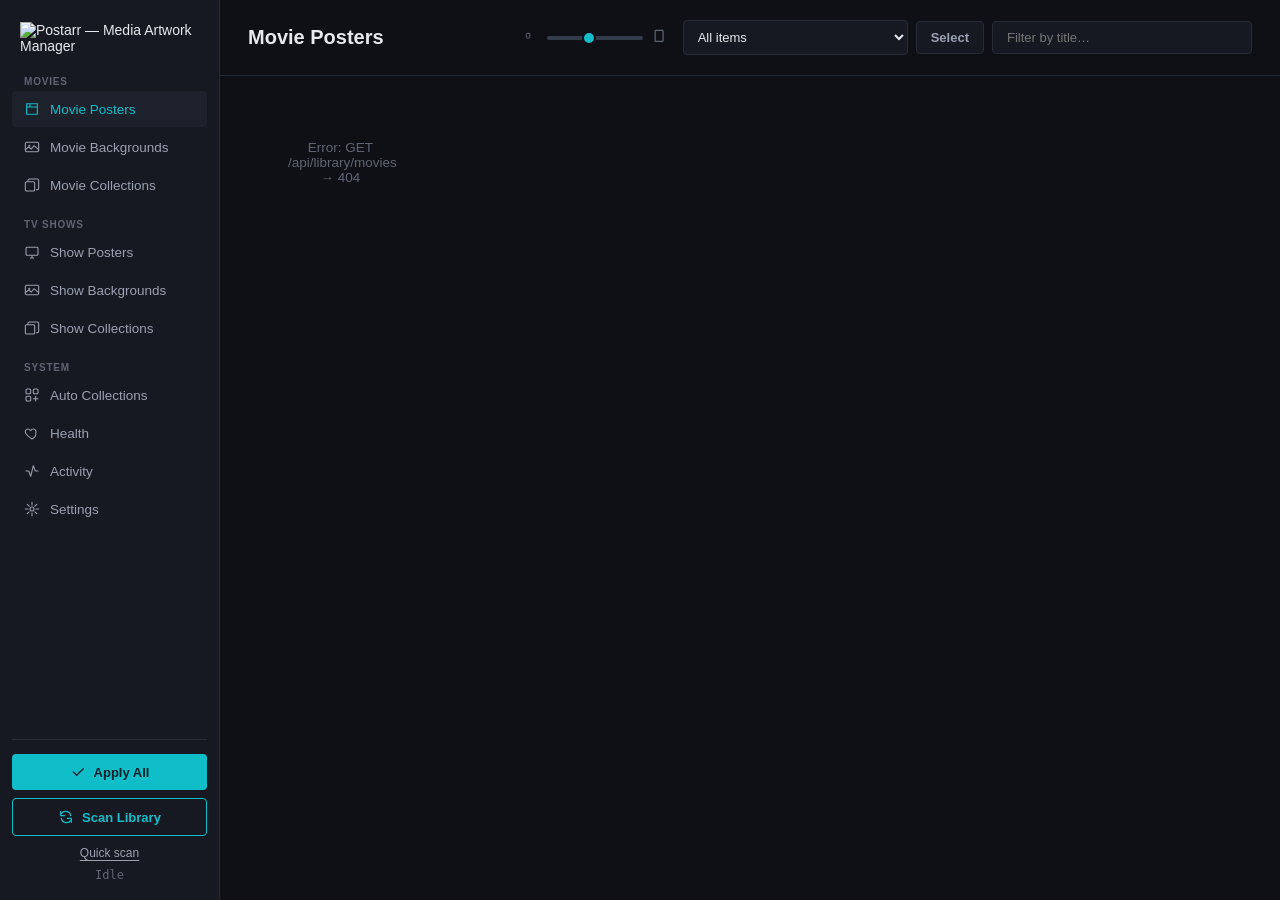
==== commit 5f376ded: "Postarr 1.8.1: Quick scan button A "Quick scan" link under Scan Library runs an incremental scan (ne" ====
--- a/src/Postarr/wwwroot/index.html
+++ b/src/Postarr/wwwroot/index.html
@@ -5,7 +5,7 @@
   <meta name="viewport" content="width=device-width, initial-scale=1.0" />
   <title>Postarr</title>
   <link rel="icon" href="/favicon.ico?v=1.0.34" sizes="any" />
-  <link rel="stylesheet" href="css/app.css?v=1.0.78" />
+  <link rel="stylesheet" href="css/app.css?v=1.0.82" />
 </head>
 <body>
 <div id="app">
@@ -74,6 +74,7 @@
         <svg viewBox="0 0 24 24" width="16" height="16"><path d="M4 4v6h6M20 20v-6h-6" stroke="currentColor" stroke-width="1.8" fill="none" stroke-linecap="round" stroke-linejoin="round"/><path d="M5 14a8 8 0 0 0 14.5 3M19 10A8 8 0 0 0 4.5 7" stroke="currentColor" stroke-width="1.8" fill="none" stroke-linecap="round"/></svg>
         Scan Library
       </button>
+      <button id="quick-scan-btn" class="btn-scan-quick" title="Only new and changed titles - much faster than a full scan">Quick scan</button>
       <div class="scan-progress-wrap" id="scan-progress-wrap" hidden>
         <div class="scan-progress-bar"><div class="scan-progress-fill" id="scan-progress-fill"></div></div>
         <div class="scan-progress-text" id="scan-progress-text">Scanning…</div>
@@ -165,6 +166,6 @@
 <div id="toast" class="toast" hidden></div>
 
 <script src="https://cdnjs.cloudflare.com/ajax/libs/microsoft-signalr/7.0.5/signalr.min.js"></script>
-<script src="js/app.js?v=1.0.78"></script>
+<script src="js/app.js?v=1.0.82"></script>
 </body>
 </html>
--- a/src/Postarr/wwwroot/css/app.css
+++ b/src/Postarr/wwwroot/css/app.css
@@ -64,6 +64,9 @@
 .btn-scan { display:flex; align-items:center; justify-content:center; gap:8px; background:transparent; color:var(--accent); border:1px solid var(--accent); border-radius:var(--radius-sm); padding:10px; font-weight:700; font-size:13px; cursor:pointer; }
 .btn-scan:hover { background:var(--accent); color:var(--accent-text); }
 .btn-scan:hover { filter:brightness(1.08); }
+.btn-scan-quick { background:transparent; border:none; color:var(--text-secondary); font-size:12px; padding:2px 0 0; cursor:pointer; text-decoration:underline; text-underline-offset:3px; }
+.btn-scan-quick:hover { color:var(--accent); }
+.btn-scan-quick:disabled { opacity:.45; cursor:default; text-decoration:none; }
 .btn-scan:disabled { opacity:0.6; cursor:default; }
 .scan-status { text-align:center; font-size:12px; color:var(--text-tertiary); font-family:var(--font-mono); }
 .scan-progress-wrap { display:flex; flex-direction:column; gap:5px; }
@@ -921,3 +924,7 @@
 .dbb-link:hover { text-decoration:underline; }
 .dbb-link:disabled { color:var(--text-tertiary); cursor:default; }
 @media (max-width: 640px) { .dbb-row { grid-template-columns: 1fr auto auto; } .dbb-kind, .dbb-size { display:none; } }
+
+/* Health → jump to a title: the card it lands on pulses briefly */
+@keyframes card-flash { 0%,100% { box-shadow:0 0 0 0 transparent; } 20%,60% { box-shadow:0 0 0 4px var(--accent), 0 0 24px 4px var(--accent); } }
+.poster-card.card-flash { animation: card-flash 1.3s ease-in-out 2; position:relative; z-index:2; }
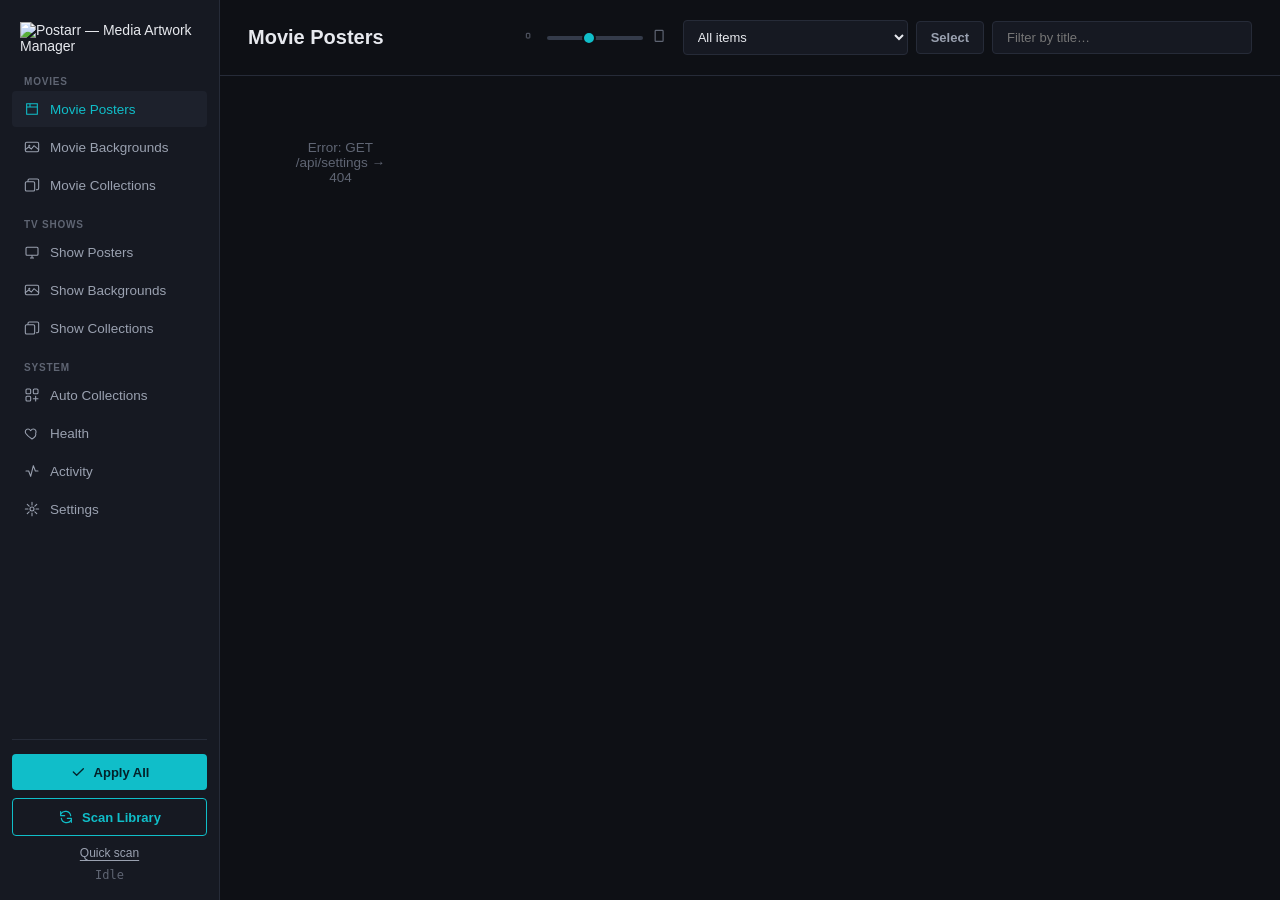
==== commit 3e926660: "Postarr 1.8.3: artwork history - pick an earlier poster again New ArtworkHistory table (item, option" ====
--- a/src/Postarr/wwwroot/index.html
+++ b/src/Postarr/wwwroot/index.html
@@ -5,7 +5,7 @@
   <meta name="viewport" content="width=device-width, initial-scale=1.0" />
   <title>Postarr</title>
   <link rel="icon" href="/favicon.ico?v=1.0.34" sizes="any" />
-  <link rel="stylesheet" href="css/app.css?v=1.0.82" />
+  <link rel="stylesheet" href="css/app.css?v=1.0.84" />
 </head>
 <body>
 <div id="app">
@@ -166,6 +166,6 @@
 <div id="toast" class="toast" hidden></div>
 
 <script src="https://cdnjs.cloudflare.com/ajax/libs/microsoft-signalr/7.0.5/signalr.min.js"></script>
-<script src="js/app.js?v=1.0.82"></script>
+<script src="js/app.js?v=1.0.84"></script>
 </body>
 </html>
--- a/src/Postarr/wwwroot/css/app.css
+++ b/src/Postarr/wwwroot/css/app.css
@@ -315,6 +315,13 @@
 .candidate-card img { width:100%; height:100%; object-fit:cover; display:block; }
 .candidate-card:hover { border-color:var(--accent); }
 .candidate-tag { position:absolute; bottom:6px; left:6px; font-size:9px; font-weight:700; text-transform:uppercase; padding:2px 5px; border-radius:3px; background:rgba(14,16,21,0.85); color:var(--text-secondary); }
+.picker-section { grid-column:1/-1; font-size:12.5px; font-weight:700; color:var(--text-primary); margin:4px 0 -4px; }
+.picker-section span { font-weight:400; color:var(--text-tertiary); margin-left:6px; }
+.history-card.is-current { cursor:default; border-color:var(--accent); }
+.history-card.is-current .candidate-tag { background:var(--accent); color:var(--accent-text); }
+.candidate-src { position:absolute; bottom:6px; right:6px; width:22px; height:22px; display:flex; align-items:center; justify-content:center;
+  border-radius:4px; background:rgba(14,16,21,0.85); color:var(--text-secondary); font-size:13px; font-weight:700; text-decoration:none; opacity:.75; }
+.candidate-src:hover { opacity:1; color:var(--accent-text); background:var(--accent); }
 .textless-flag { position:absolute; top:6px; right:6px; font-size:9px; font-weight:700; padding:2px 5px; border-radius:3px; background:var(--accent); color:var(--accent-text); }
 
 /* ── Toast ────────────────────────────────────────────────────────────────── */
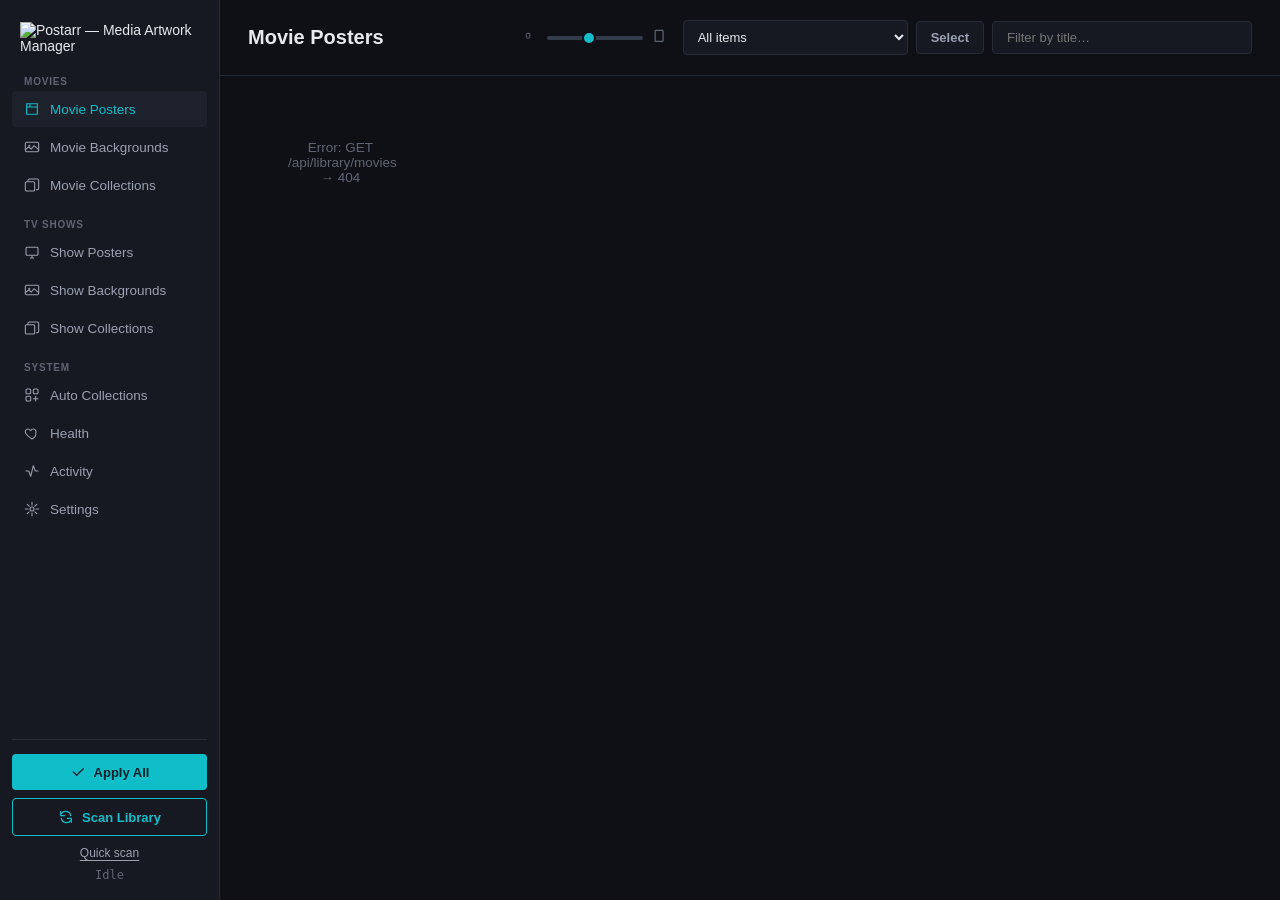
==== commit 3d9df6ac: "Postarr 1.8.4: "In use" tag follows the poster actually in use The picker decided which history entr" ====
--- a/src/Postarr/wwwroot/index.html
+++ b/src/Postarr/wwwroot/index.html
@@ -166,6 +166,6 @@
 <div id="toast" class="toast" hidden></div>
 
 <script src="https://cdnjs.cloudflare.com/ajax/libs/microsoft-signalr/7.0.5/signalr.min.js"></script>
-<script src="js/app.js?v=1.0.84"></script>
+<script src="js/app.js?v=1.0.85"></script>
 </body>
 </html>
